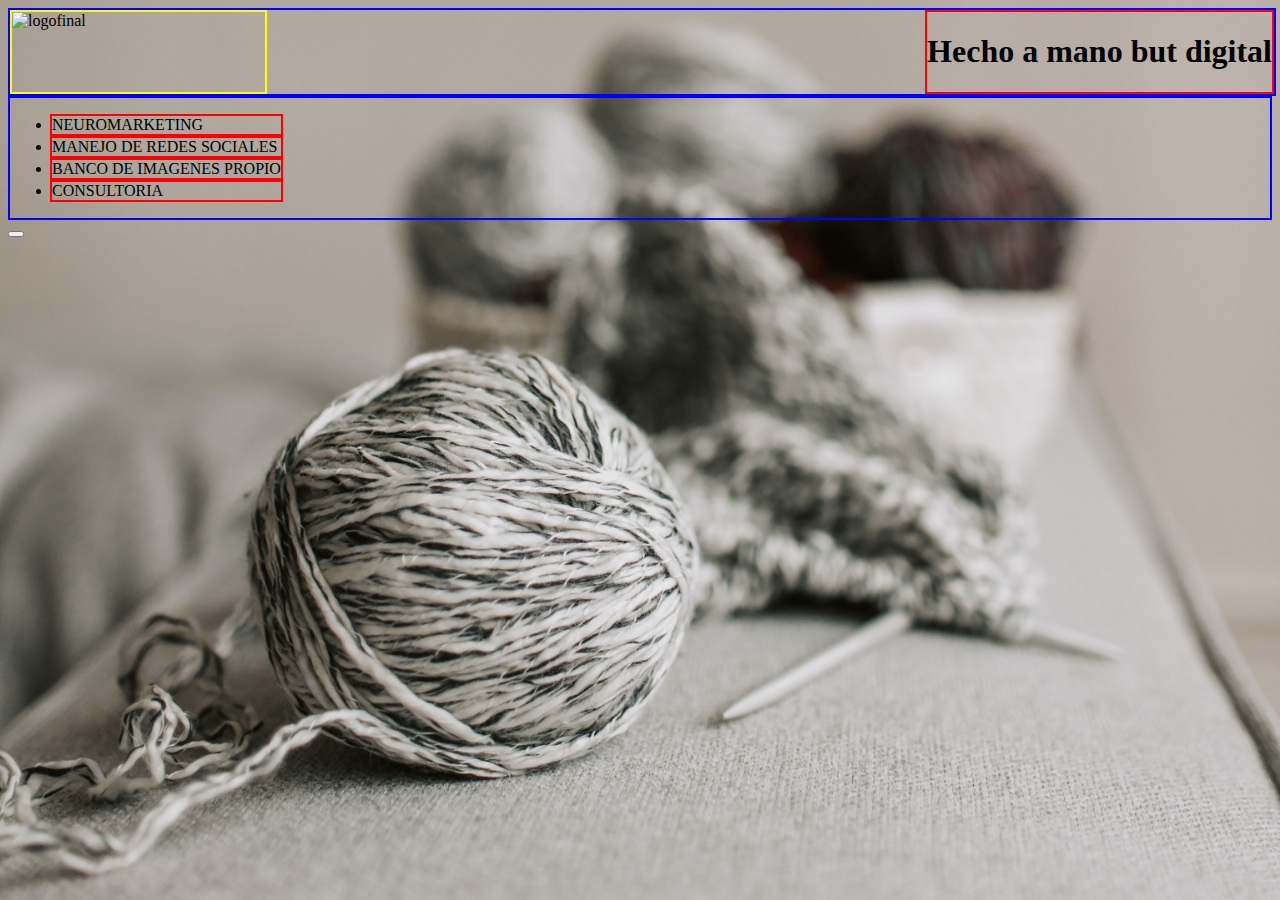
==== HTML5-CSS3/PROYECTOS/2023-02-03 Landing Page/index.html @ a809bc6f "Empiezo proyecto landing page" ====
<!doctype html>

<html>
	<head>
		<title>Landing Page</title>
		<meta charset="UTF-8">
		<meta name="viewport" content="initial-scale=1.0">
        <link rel="shortcut icon" type="image/x-icon" href="imagenes/FINAL.png"/>
        <link href="styles/style.css" rel="stylesheet">   
	</head>

	<body>
        <header>
            <div class="flex-container1">
                <div class="flex-imglogo">
                    <img src="imagenes/FINAL.png" alt="logofinal" width="100%">
                </div>
                <div class="flex-texth1">
                    <h1>Hecho a mano but digital</h1>
                </div>
            </div>
        </header>
        <section>
            <div class="flex-container2">
                <ul>
                    <div class="flex-text1">
                        <li>NEUROMARKETING</li>
                    </div>
                    <div class="flex-text2">
                        <li>MANEJO DE REDES SOCIALES</li>
                    </div>
                    <div class="flex-text3">
                        <li>BANCO DE IMAGENES PROPIO</li>
                    </div>
                    <div class="flex-text4">
                        <li>CONSULTORIA</li>
                    </div>
                </ul>
            </div>
        </section>
        <button>
        </button>


	</body>
</html>
---- HTML5-CSS3/PROYECTOS/2023-02-03 Landing Page/styles/style.css ----
body{
    background-image: url(../imagenes/fondo.jpg);
    background-repeat: no-repeat;
    background-size: cover;
    background-position: center;  
}
/*Contenedor del título*/
.flex-container1{
    display: flex;
    flex-direction: row;
    justify-content: space-between; 
    width: 100%;
    
            border: 2px solid blue
}
.flex-imglogo{
    width: 20%;
    
    
    
            border: 2px solid yellow
 
}
    
.flex-texth1{
    font-weight: 100px;
    
    
            border: 2px solid red
}
/*Contedor lista de beneficios*/
.flex-container2{
    display:flex;
    
    
            border: 2px solid blue
}
.flex-text1{
            border: 2px solid red
    
}
.flex-text2{
            border: 2px solid red
    
}
.flex-text3{
            border: 2px solid red
    
}
.flex-text4{
            border: 2px solid red
    
}
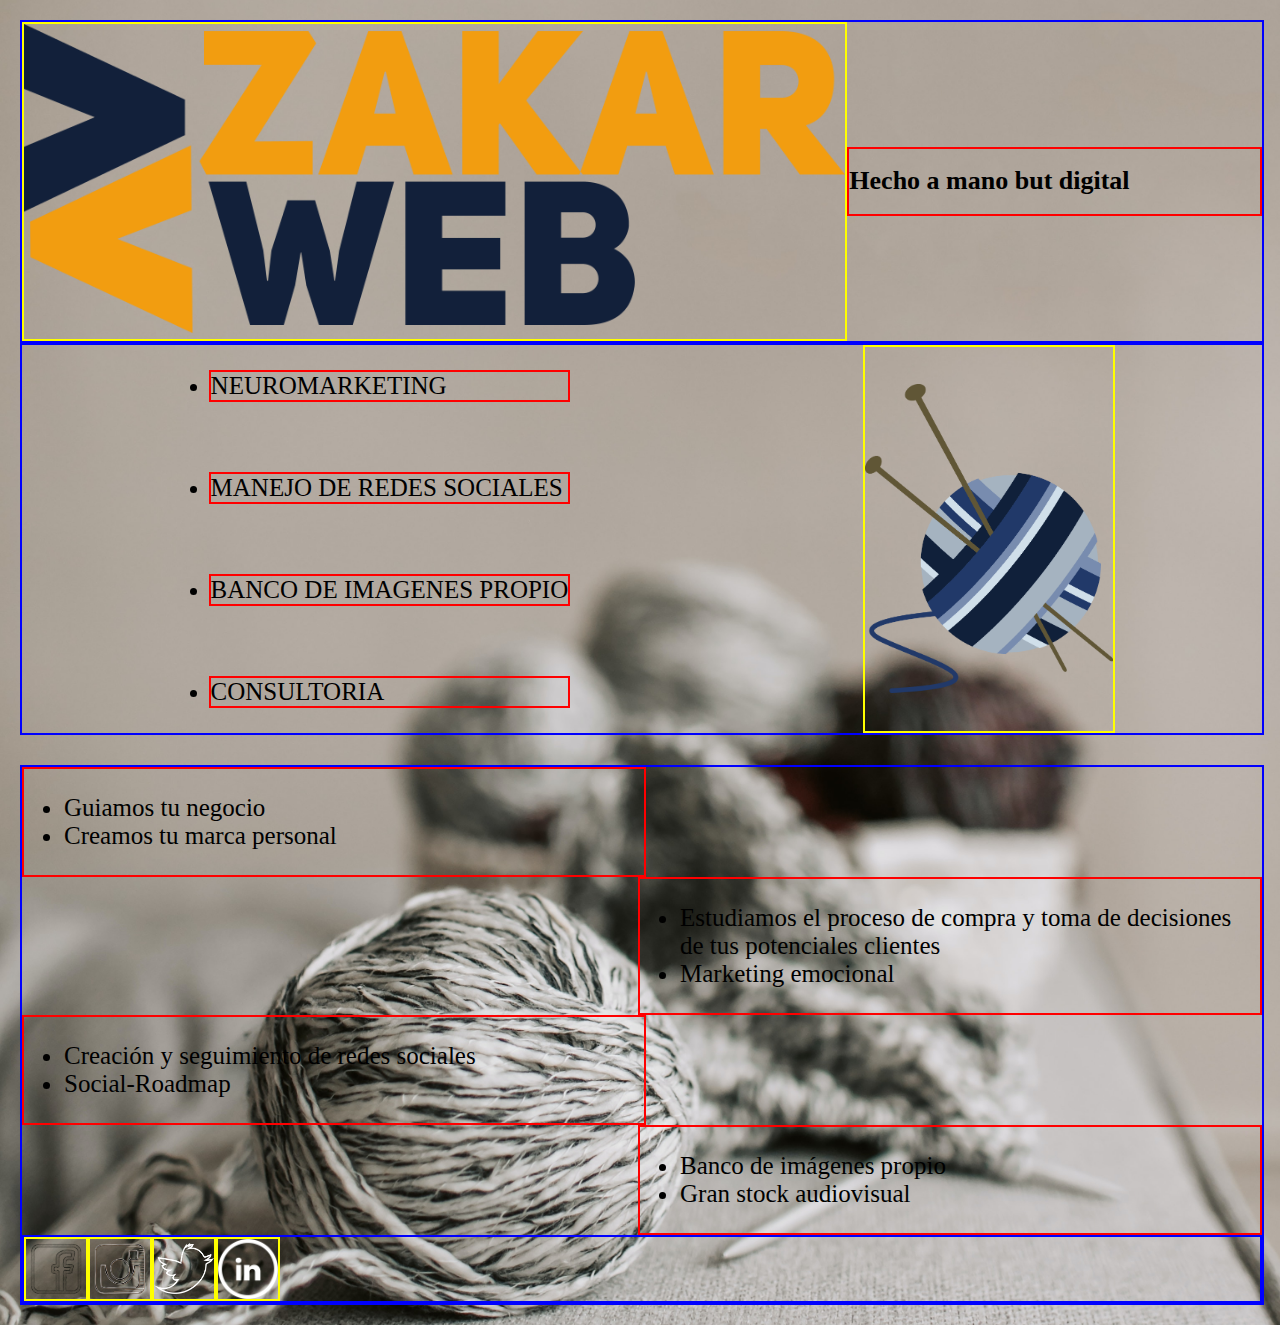
==== commit a0303790: "Acabamos maqueacion de la landing" ====
--- a/HTML5-CSS3/PROYECTOS/2023-02-03 Landing Page/index.html
+++ b/HTML5-CSS3/PROYECTOS/2023-02-03 Landing Page/index.html
@@ -5,22 +5,22 @@
 		<title>Landing Page</title>
 		<meta charset="UTF-8">
 		<meta name="viewport" content="initial-scale=1.0">
-        <link rel="shortcut icon" type="image/x-icon" href="imagenes/FINAL.png"/>
+        <link rel="shortcut icon" type="image/x-icon" href="imagenes/Logofinal.png"/>
         <link href="styles/style.css" rel="stylesheet">   
 	</head>
 
 	<body>
         <header>
             <div class="flex-container1">
-                <div class="flex-imglogo">
-                    <img src="imagenes/FINAL.png" alt="logofinal" width="100%">
+                <div class="flex-imglogo my imgsize">
+                    <img class="imglogo imgsize" src="imagenes/ZakarWebLogo.png" alt="logofinal" width="100%">
                 </div>
                 <div class="flex-texth1">
                     <h1>Hecho a mano but digital</h1>
                 </div>
             </div>
         </header>
-        <section>
+        <section id="menuprincipal">
             <div class="flex-container2">
                 <ul>
                     <div class="flex-text1">
@@ -36,10 +36,61 @@
                         <li>CONSULTORIA</li>
                     </div>
                 </ul>
+                    <div class="flex-button1 my">
+                        <a href="../2023-02-03%2520Landing%2520Page/formulario.html"/a>
+                            <img class="imglana imgsize" src="imagenes/botonlana.png"/>
+                        </a>
+                    </div>
             </div>
         </section>
-        <button>
-        </button>
+        
+        <section id="menusecundario">
+            <div class="flex-container3">
+                <div class="flex-1parte">
+                   <ul>
+                       <li>Guiamos tu negocio</li>
+                       <li>Creamos tu marca personal</li>
+                   </ul>
+                </div>
+                <div class="flex-2parte">
+                    <ul>
+                        <li>Estudiamos el proceso de compra y toma de decisiones de tus potenciales clientes</li>
+                        <li>Marketing emocional</li>
+                    </ul>
+                </div>
+                <div class="flex-3parte">
+                    <ul>
+                        <li>Creación y seguimiento de redes sociales</li>
+                        <li>Social-Roadmap</li>
+                    </ul>
+                </div>
+                <div class="flex-4parte">
+                    <ul>
+                        <li>Banco de imágenes propio</li>
+                        <li>Gran stock audiovisual</li>
+                    </ul>
+                </div>
+            <section id="menuredes">
+                <div class="flex-container4 mb" >
+                    <div class="imgfacebook my">
+                        <a href="https://www.google.com/search?q=facebook&rlz=1C1UEAD_esES1042ES1042&oq=fa&aqs=chrome.0.0i131i355i433i512j46i131i199i433i465i512j69i57j0i131i433i512j0i512j46i175i199i512j0i131i433i512j0i131i433j46i3j46i175i199i512.3095j0j7&sourceid=chrome&ie=UTF-8"><img src="imagenes/facebook%20logo.png" class="imgsize"></a>
+                    </div>
+                    <div class="imginsta my">
+                        <a href="https://www.instagram.com/"><img src ="imagenes/instalog.png" class="imgsize"/></a>
+                    </div>
+                    <div class="imgtwitter my">
+                        <a href="https://twitter.com/"><img src="imagenes/twitterlogo.png" class="imgsize"/></a>
+                    </div>
+                    <div class="imglinkeding my">
+                        <a href="https://es.linkedin.com/?trk=guest_homepage-basic_nav-header-logo"><img src="imagenes/linkedinglogo.png" class="imgsize"/></a>
+                    </div>
+                </div>
+            </section>
+                
+               
+                
+            </div>
+        </section>
 
 
 	</body>
--- a/HTML5-CSS3/PROYECTOS/2023-02-03 Landing Page/styles/style.css
+++ b/HTML5-CSS3/PROYECTOS/2023-02-03 Landing Page/styles/style.css
@@ -3,47 +3,60 @@
     background-repeat: no-repeat;
     background-size: cover;
     background-position: center;  
+    font-size: 25px;
+    margin: 10px;
+    padding: 10px;
 }
-/*Contenedor del título*/
+/*Contenedor del titulo principal-header*/
 .flex-container1{
     display: flex;
     flex-direction: row;
-    justify-content: space-between; 
+    justify-content: space-between;
+    align-items: center;
     width: 100%;
     
             border: 2px solid blue
 }
 .flex-imglogo{
     width: 20%;
-    
-    
-    
-            border: 2px solid yellow
- 
+    height: 20%;
+    justify-self: start;
 }
     
 .flex-texth1{
-    font-weight: 100px;
+    width: 50%;
+    font-size: 13px;
+    justify-self: flex-end;
+
     
     
             border: 2px solid red
 }
-/*Contedor lista de beneficios*/
+
+/*Contedor lista de beneficios/Menu principal*/
 .flex-container2{
     display:flex;
+    width: 100%;
+    margin-bottom: 30px;
+    justify-content: space-around;
+    background-position: center;
     
     
             border: 2px solid blue
 }
 .flex-text1{
+    margin-bottom: 70px;
+
             border: 2px solid red
     
 }
 .flex-text2{
+    margin-bottom: 70px;
             border: 2px solid red
     
 }
 .flex-text3{
+    margin-bottom: 70px;
             border: 2px solid red
     
 }
@@ -51,6 +64,86 @@
             border: 2px solid red
     
 }
+.flex-button1{
+    width: 20%;
+  
+}
+
+
+/*Contenedor descripción de beneficios/Menu secundario*/
+.flex-container3{
+    display:flex;
+    flex-direction: column;
+    width: 100%;
+
+    
+    
+    border: 2px solid blue
+}
+.flex-1parte{
+    width: 50%;
+    align-self: flex-start;
+    border: 2px solid red
+    
+}
+.flex-2parte{
+    width: 50%;
+    align-self: flex-end;
+    
+    border: 2px solid red
+    
+}
+.flex-3parte{
+    width: 50%;
+    align-self: flex-start;
+    border: 2px solid red
+}
+.flex-4parte{
+    width: 50%;
+    align-self: flex-end;
+    
+    border: 2px solid red
+    
+}
+/*Contenedor clases redes sociales*/
+.flex-container4{
+    display: flex;
+    
+}
+.imgfacebook{
+    width: 60px;
+    height: 60px;
+}
+.imginsta{
+    width: 60px;
+    height: 60px;
+}
+.imgtwitter{
+    width: 60px;
+    height: 60px;
+}
+.imglinkeding{
+    width: 60px;
+    height: 60px;
+}
+/*Clases para HTML*/
+.mr{
+    border: 2px solid red
+}
+.mb{
+     
+    border: 2px solid blue
+}
+.my{
+     border: 2px solid yellow
+}
+.imgsize{
+        
+    object-fit: contain;
+    object-position: center;
+    width: 100%;
+    height: 100%;
+}
 
 
 
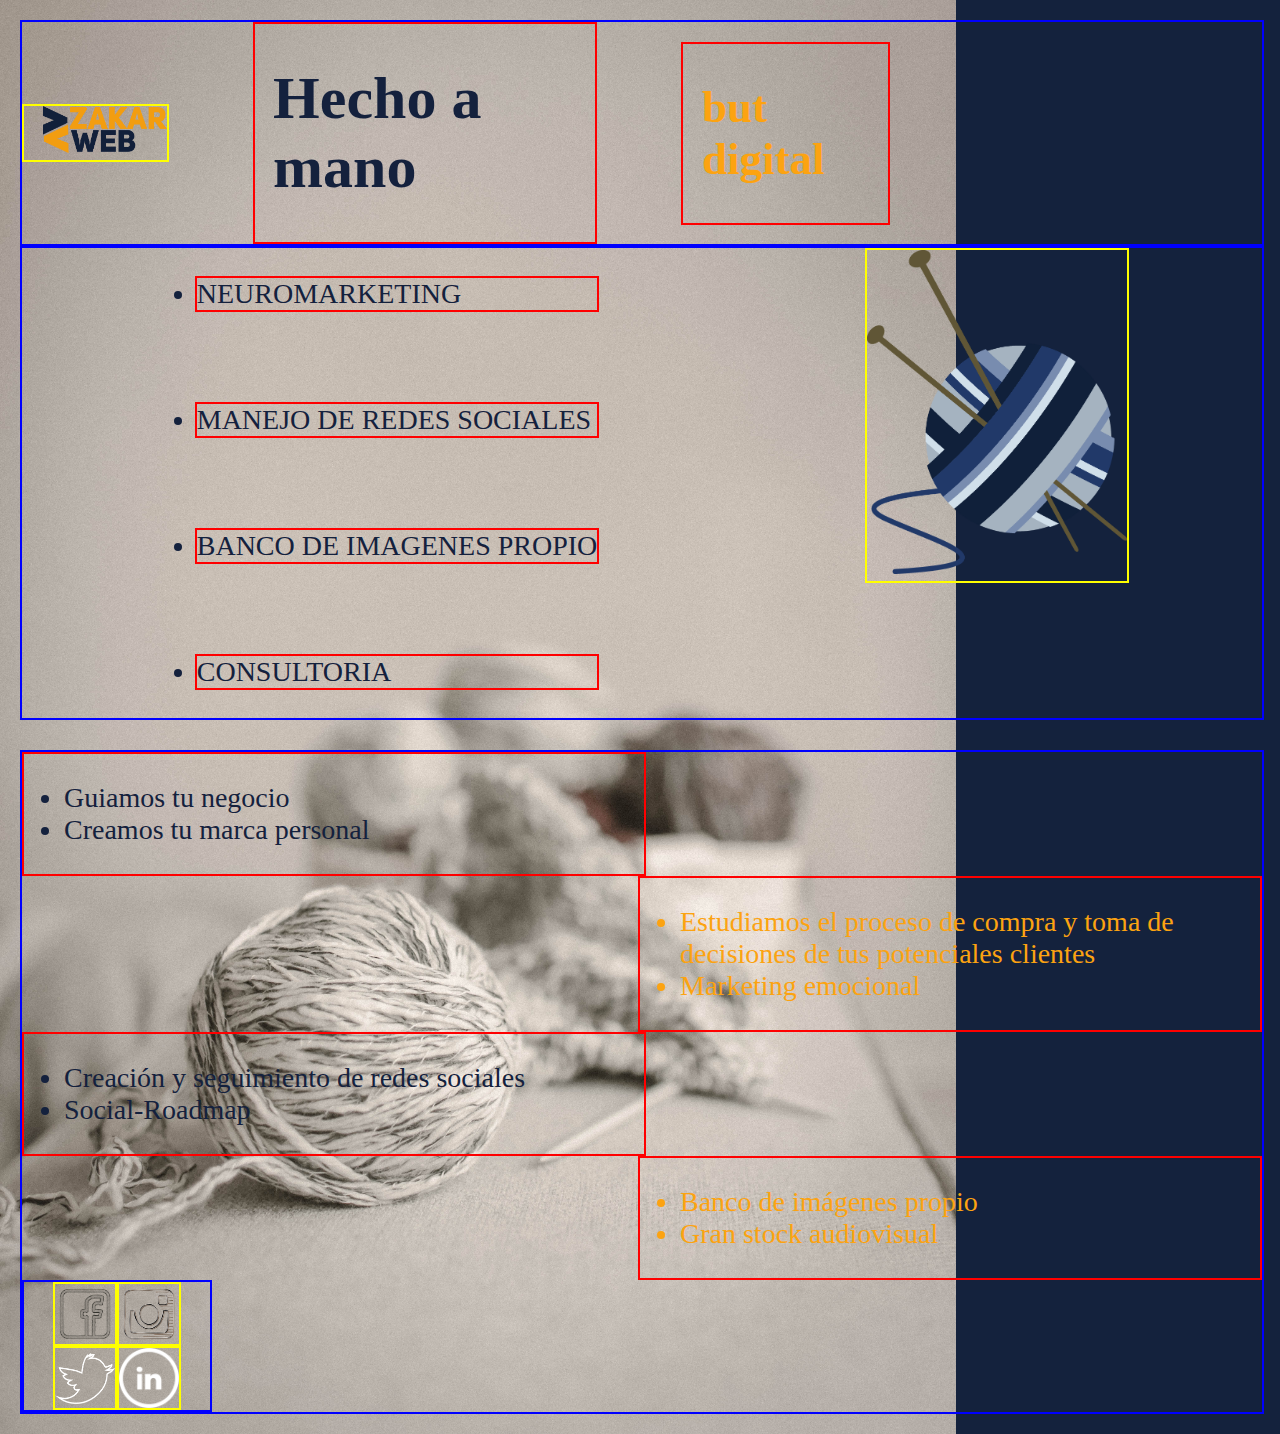
==== commit a1401e7f: "Camvios en casa 6 febrero" ====
--- a/HTML5-CSS3/PROYECTOS/2023-02-03 Landing Page/index.html
+++ b/HTML5-CSS3/PROYECTOS/2023-02-03 Landing Page/index.html
@@ -9,30 +9,34 @@
         <link href="styles/style.css" rel="stylesheet">   
 	</head>
 
-	<body>
+	<body> 
+    </div>
         <header>
             <div class="flex-container1">
-                <div class="flex-imglogo my imgsize">
+                <div class="flex-imglogo my">
                     <img class="imglogo imgsize" src="imagenes/ZakarWebLogo.png" alt="logofinal" width="100%">
                 </div>
-                <div class="flex-texth1">
-                    <h1>Hecho a mano but digital</h1>
+                <div class="flex-texth1 fontcolorblue">
+                    <h1>Hecho a mano</h1>
+                </div>
+                <div class="flex-texth11 fontcolororange">
+                    <h2>but digital</h2>
                 </div>
             </div>
         </header>
         <section id="menuprincipal">
             <div class="flex-container2">
                 <ul>
-                    <div class="flex-text1">
+                    <div class="flex-text1 fontcolorblue">
                         <li>NEUROMARKETING</li>
                     </div>
-                    <div class="flex-text2">
+                    <div class="flex-text2 fontcolorblue">
                         <li>MANEJO DE REDES SOCIALES</li>
                     </div>
-                    <div class="flex-text3">
+                    <div class="flex-text3 fontcolorblue">
                         <li>BANCO DE IMAGENES PROPIO</li>
                     </div>
-                    <div class="flex-text4">
+                    <div class="flex-text4 fontcolorblue">
                         <li>CONSULTORIA</li>
                     </div>
                 </ul>
@@ -46,25 +50,25 @@
         
         <section id="menusecundario">
             <div class="flex-container3">
-                <div class="flex-1parte">
+                <div class="flex-1parte fontcolorblue">
                    <ul>
                        <li>Guiamos tu negocio</li>
                        <li>Creamos tu marca personal</li>
                    </ul>
                 </div>
-                <div class="flex-2parte">
+                <div class="flex-2parte fontcolororange">
                     <ul>
                         <li>Estudiamos el proceso de compra y toma de decisiones de tus potenciales clientes</li>
                         <li>Marketing emocional</li>
                     </ul>
                 </div>
-                <div class="flex-3parte">
+                <div class="flex-3parte fontcolorblue">
                     <ul>
                         <li>Creación y seguimiento de redes sociales</li>
                         <li>Social-Roadmap</li>
                     </ul>
                 </div>
-                <div class="flex-4parte">
+                <div class="flex-4parte fontcolororange">
                     <ul>
                         <li>Banco de imágenes propio</li>
                         <li>Gran stock audiovisual</li>
--- a/HTML5-CSS3/PROYECTOS/2023-02-03 Landing Page/styles/style.css
+++ b/HTML5-CSS3/PROYECTOS/2023-02-03 Landing Page/styles/style.css
@@ -1,12 +1,16 @@
 body{
     background-image: url(../imagenes/fondo.jpg);
+    background-position: left left 50%;
+    background-attachment: scroll;
     background-repeat: no-repeat;
-    background-size: cover;
-    background-position: center;  
-    font-size: 25px;
+    background-size: contain;
+    background-color: #14223D;
+    
+    font-size: 28px;
     margin: 10px;
     padding: 10px;
 }
+
 /*Contenedor del titulo principal-header*/
 .flex-container1{
     display: flex;
@@ -18,20 +22,33 @@
             border: 2px solid blue
 }
 .flex-imglogo{
-    width: 20%;
-    height: 20%;
-    justify-self: start;
+    max-width: 10%;
+    max-height: 10%;
+    padding-left: 1.5%;
+    justify-self: center;
 }
     
-.flex-texth1{
-    width: 50%;
-    font-size: 13px;
-    justify-self: flex-end;
-
+.flex-texth1{   
+    width: 26%;
+    font-size: 30px;
+    padding-left: 1.5%;
+ 
     
     
             border: 2px solid red
 }
+.flex-texth11{
+    width: 15%;
+    font-size: 30px;
+    align-self: left;
+    justify-items: left;
+    padding-left: 1.5%;
+    margin-right: 30%;
+
+        
+            border: 2px solid red
+}
+
 
 /*Contedor lista de beneficios/Menu principal*/
 .flex-container2{
@@ -45,28 +62,29 @@
             border: 2px solid blue
 }
 .flex-text1{
-    margin-bottom: 70px;
+    margin-bottom: 90px;
 
             border: 2px solid red
     
 }
 .flex-text2{
-    margin-bottom: 70px;
+    margin-bottom: 90px;
             border: 2px solid red
     
 }
 .flex-text3{
-    margin-bottom: 70px;
+    margin-bottom: 90px;
             border: 2px solid red
     
 }
 .flex-text4{
+    
             border: 2px solid red
     
 }
 .flex-button1{
-    width: 20%;
-  
+    width: 21%;
+    height: 27%;
 }
 
 
@@ -107,9 +125,19 @@
 }
 /*Contenedor clases redes sociales*/
 .flex-container4{
+    width: 15%;
     display: flex;
+    flex-wrap: wrap;
+    align-items: center;
+    align-self: center;
+    justify-content: space-between;
+    justify-content: center;
+
+
+    
     
 }
+
 .imgfacebook{
     width: 60px;
     height: 60px;
@@ -144,6 +172,12 @@
     width: 100%;
     height: 100%;
 }
+.fontcolororange{
+    color:#fca311;
+}
+.fontcolorblue{
+    color:#14213D;
+}
 
 
 
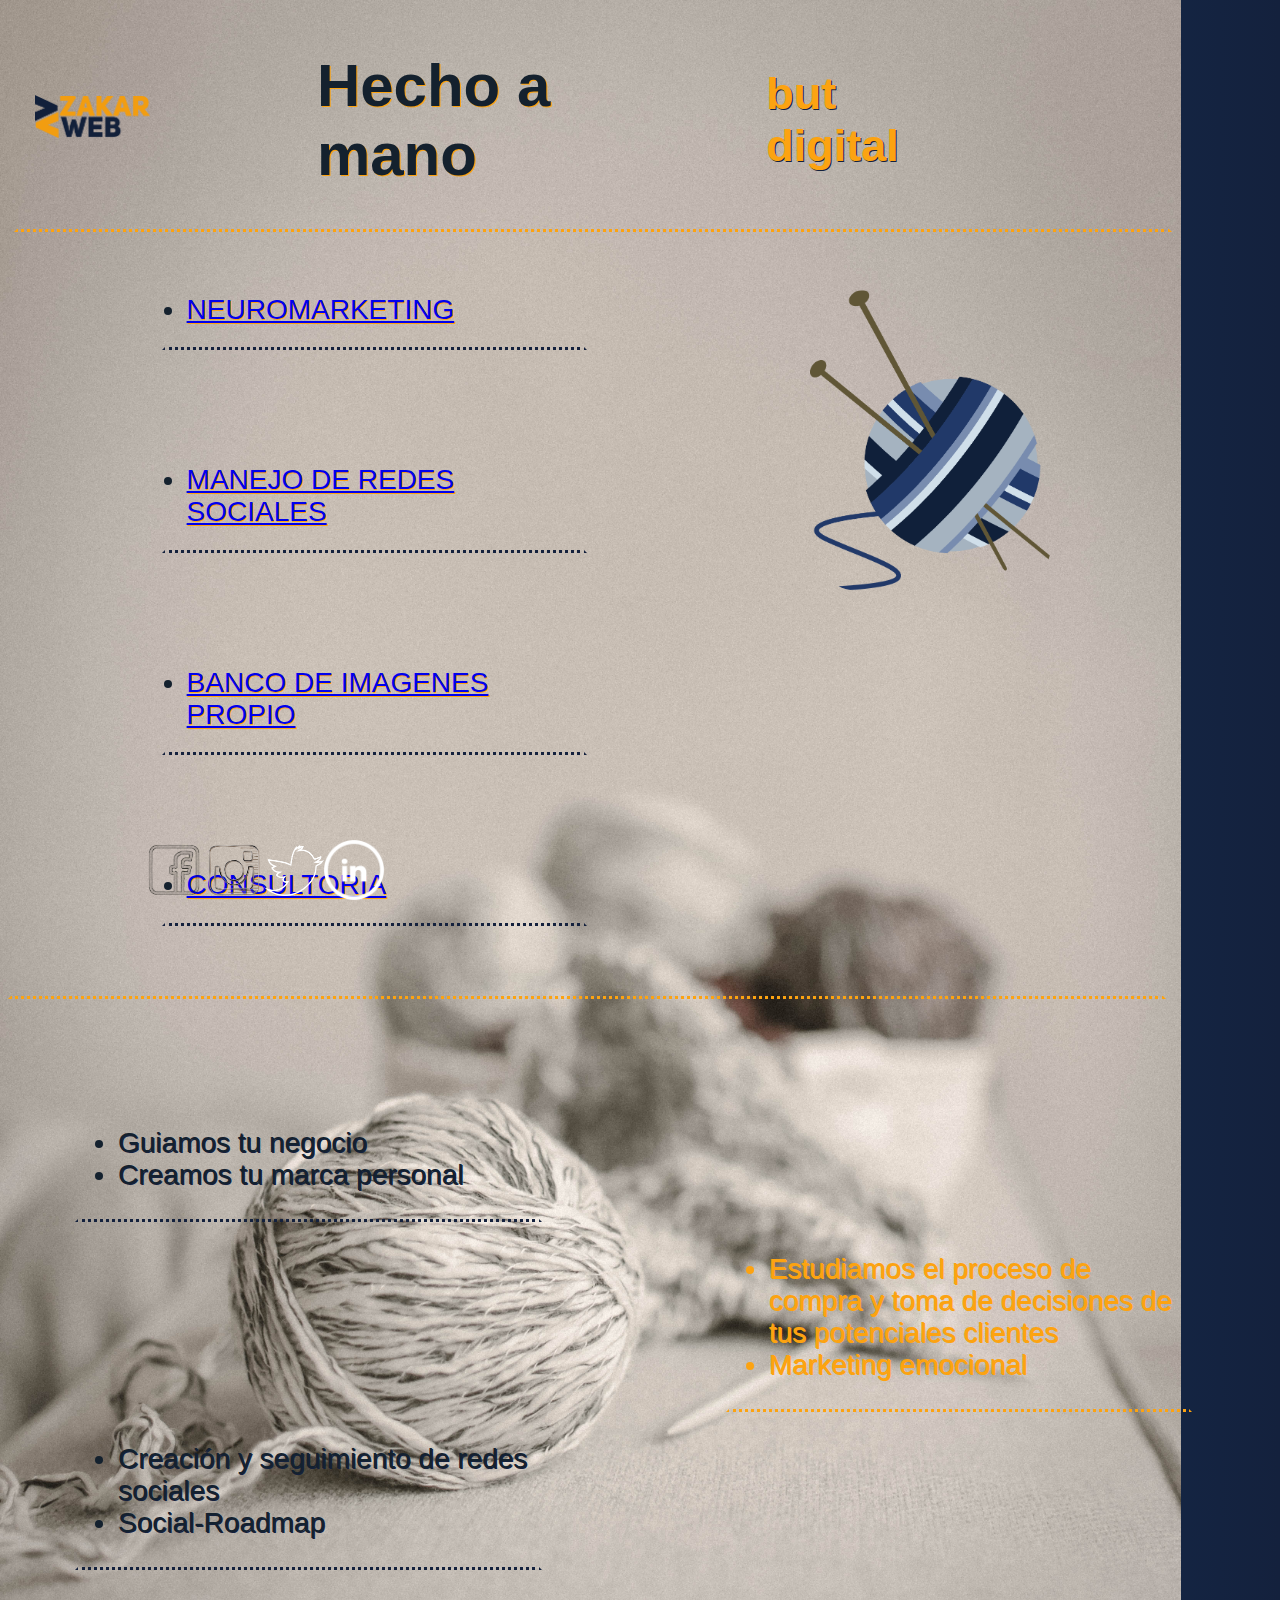
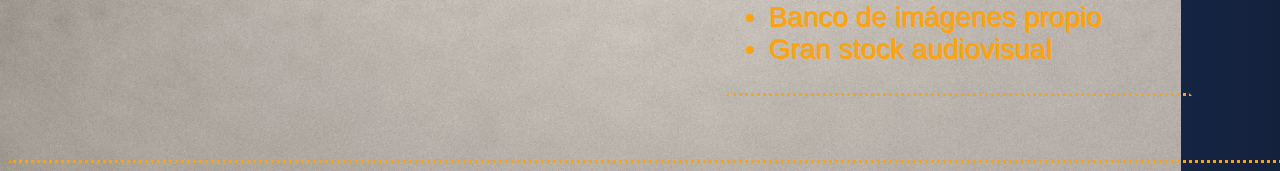
==== commit a520193e: "Cambio ejercicios" ====
--- a/HTML5-CSS3/PROYECTOS/2023-02-03 Landing Page/index.html
+++ b/HTML5-CSS3/PROYECTOS/2023-02-03 Landing Page/index.html
@@ -8,9 +8,7 @@
         <link rel="shortcut icon" type="image/x-icon" href="imagenes/Logofinal.png"/>
         <link href="styles/style.css" rel="stylesheet">   
 	</head>
-
-	<body> 
-    </div>
+	<body>
         <header>
             <div class="flex-container1">
                 <div class="flex-imglogo my">
@@ -28,53 +26,69 @@
             <div class="flex-container2">
                 <ul>
                     <div class="flex-text1 fontcolorblue">
-                        <li>NEUROMARKETING</li>
+                        <li><a href="#benef1" tittle="Ir a benef1">NEUROMARKETING</a></li>
                     </div>
                     <div class="flex-text2 fontcolorblue">
-                        <li>MANEJO DE REDES SOCIALES</li>
+                        <li><a href="#benef2" tittle="Ir a benef2">MANEJO DE REDES SOCIALES</a></li>
                     </div>
                     <div class="flex-text3 fontcolorblue">
-                        <li>BANCO DE IMAGENES PROPIO</li>
+                        <li><a href="#benef3" tittle="Ir a benef3">BANCO DE IMAGENES PROPIO</a></li>
                     </div>
                     <div class="flex-text4 fontcolorblue">
-                        <li>CONSULTORIA</li>
+                        <li><a href="#benef4" tittle="Ir a benef4">CONSULTORIA</a></li>
                     </div>
                 </ul>
                     <div class="flex-button1 my">
-                        <a href="../2023-02-03%2520Landing%2520Page/formulario.html"/a>
+                        <a class="botonmodal" onclick="window.modal1.showModal();">
                             <img class="imglana imgsize" src="imagenes/botonlana.png"/>
                         </a>
+                            <dialog id="modal1">
+                                <h3><strong>Formulario</strong></h3>
+                                <form>
+                                    <label for="fname">Nombre:</label><br>
+                                        <input type="text" id="fname" name="fname"><br>
+                                    <label for="Email">Email:</label><br>
+                                        <input type="text" id="Email" name="Email">
+                                        <input class="botonenviar" type="Submit" value="Submit">    
+                                </form>
+                        <button class="botoncierre">
+                            <a onclick="window.modal1.close();">Cerrar</a>
+                        </button>
+                            </dialog>
+     
                     </div>
             </div>
         </section>
-        
+
         <section id="menusecundario">
             <div class="flex-container3">
                 <div class="flex-1parte fontcolorblue">
                    <ul>
-                       <li>Guiamos tu negocio</li>
+                       <li id="benef1">Guiamos tu negocio</li>
                        <li>Creamos tu marca personal</li>
                    </ul>
                 </div>
                 <div class="flex-2parte fontcolororange">
                     <ul>
-                        <li>Estudiamos el proceso de compra y toma de decisiones de tus potenciales clientes</li>
+                        <li id="benef2">Estudiamos el proceso de compra y toma de decisiones de tus potenciales clientes</li>
                         <li>Marketing emocional</li>
                     </ul>
                 </div>
                 <div class="flex-3parte fontcolorblue">
                     <ul>
-                        <li>Creación y seguimiento de redes sociales</li>
+                        <li id="benef3">Creación y seguimiento de redes sociales</li>
                         <li>Social-Roadmap</li>
                     </ul>
                 </div>
                 <div class="flex-4parte fontcolororange">
                     <ul>
-                        <li>Banco de imágenes propio</li>
+                        <li id="benef4">Banco de imágenes propio</li>
                         <li>Gran stock audiovisual</li>
                     </ul>
                 </div>
-            <section id="menuredes">
+            </div>
+        </section>
+        <section id="menuredes">
                 <div class="flex-container4 mb" >
                     <div class="imgfacebook my">
                         <a href="https://www.google.com/search?q=facebook&rlz=1C1UEAD_esES1042ES1042&oq=fa&aqs=chrome.0.0i131i355i433i512j46i131i199i433i465i512j69i57j0i131i433i512j0i512j46i175i199i512j0i131i433i512j0i131i433j46i3j46i175i199i512.3095j0j7&sourceid=chrome&ie=UTF-8"><img src="imagenes/facebook%20logo.png" class="imgsize"></a>
@@ -90,12 +104,5 @@
                     </div>
                 </div>
             </section>
-                
-               
-                
-            </div>
-        </section>
-
-
 	</body>
 </html>--- a/HTML5-CSS3/PROYECTOS/2023-02-03 Landing Page/styles/style.css
+++ b/HTML5-CSS3/PROYECTOS/2023-02-03 Landing Page/styles/style.css
@@ -1,25 +1,27 @@
 body{
-    background-image: url(../imagenes/fondo.jpg);
-    background-position: left left 50%;
+    width: 100vw;
+    background-image: url(../imagenes/fondo.jpg), linear-gradient(to right, rgba(20, 75, 125, 1), rgba(255, 255, 255, 0));
     background-attachment: scroll;
     background-repeat: no-repeat;
     background-size: contain;
-    background-color: #14223D;
-    
-    font-size: 28px;
-    margin: 10px;
-    padding: 10px;
-}
-
-/*Contenedor del titulo principal-header*/
-.flex-container1{
+    background-color: #14213D;
+    overflow-x: hidden;
+    font-size: 28px;  
+    font-family: Verdana, Geneva, Tahoma, sans-serif;
+}
+/*Contenedor del título principal-header*/
+.flex-container1 {
     display: flex;
     flex-direction: row;
     justify-content: space-between;
     align-items: center;
-    width: 100%;
-    
-            border: 2px solid blue
+    width: 90%;
+    border-style: dotted;
+    border-bottom-color: #fca311;
+    border-left-color: transparent;
+    border-right-color: transparent;
+    border-top-color: transparent;
+    margin: 0.5%;   
 }
 .flex-imglogo{
     max-width: 10%;
@@ -32,24 +34,15 @@
     width: 26%;
     font-size: 30px;
     padding-left: 1.5%;
- 
-    
-    
-            border: 2px solid red
+    text-shadow: 1px 1px #fca311;
 }
 .flex-texth11{
     width: 15%;
     font-size: 30px;
-    align-self: left;
     justify-items: left;
-    padding-left: 1.5%;
-    margin-right: 30%;
-
-        
-            border: 2px solid red
-}
-
-
+    margin-right: 20%;
+    text-shadow: 1px 1px #14213D;
+}
 /*Contedor lista de beneficios/Menu principal*/
 .flex-container2{
     display:flex;
@@ -57,114 +50,196 @@
     margin-bottom: 30px;
     justify-content: space-around;
     background-position: center;
-    
-    
-            border: 2px solid blue
+    color: #14213D;
+    border-style: dotted;
+    border-bottom-color: #fca311;
+    border-left-color: transparent;
+    border-right-color: transparent;
+    border-top-color: transparent;
+    width: 90%;
+    text-shadow: 1px 1px #fca311;   
 }
 .flex-text1{
     margin-bottom: 90px;
-
-            border: 2px solid red
-    
+    padding: 5%;  
+    border-style: dotted;
+    border-bottom-color: #14213D;
+    border-left-color: transparent;
+    border-right-color: transparent;
+    border-top-color: transparent;
+}
+.flex-text1:hover{
+    transform: scale(1.1);
+    transition: 0.3s;
 }
 .flex-text2{
     margin-bottom: 90px;
-            border: 2px solid red
-    
+    padding: 5%;  
+    border-style: dotted;
+    border-bottom-color:#14213D;
+    border-left-color: transparent;
+    border-right-color: transparent;
+    border-top-color: transparent;
+}
+.flex-text2:hover{
+    transform: scale(1.1);
+    transition: 0.3s;
 }
 .flex-text3{
     margin-bottom: 90px;
-            border: 2px solid red
+    padding: 5%;
+    border-style: dotted;
+    border-bottom-color:#14213D;
+    border-left-color: transparent;
+    border-right-color: transparent;
+    border-top-color: transparent;
+}
+.flex-text3:hover{
+    transform: scale(1.1);
+    transition: 0.3s;
+}
+.flex-text4{  
+    padding: 5%;
+    border-style: dotted;
+    border-bottom-color:#14213D;
+    border-left-color: transparent;
+    border-right-color: transparent;
+    border-top-color: transparent; 
+    margin-bottom: 10%;
     
 }
-.flex-text4{
-    
-            border: 2px solid red
-    
+.flex-text4:hover{
+    transform: scale(1.1);
+    transition: 0.3s;
 }
 .flex-button1{
     width: 21%;
     height: 27%;
-}
-
-
+    perspective: 900px;
+}
+.imglana {
+    padding-top: 20%;
+    width: 100%;
+    height: 100%;
+    overflow: hidde;
+    border-radius: 50px;
+    z-index: 100%;
+    position: relative;
+    
+}
+/*Movimiento de la imagen*/
+.imglana:hover{
+    transform: rotate3d(1, 5, 1, 70deg);
+    transition-delay: 0.5s;
+    transition-property: background-color, font-size, transform, color;
+    transition-timing-function: ease-in-out;
+    transition-duration: 2s;
+    overflow-x: hidden;
+}
 /*Contenedor descripción de beneficios/Menu secundario*/
 .flex-container3{
     display:flex;
     flex-direction: column;
-    width: 100%;
-
+    width: 90%;
+    padding: 5%;  
+    border-style: dotted;
+    border-bottom-color: #fca311;
+    border-left-color: transparent;
+    border-right-color: transparent;
+    border-top-color: transparent;
+}
+.flex-1parte{
+    width: 40%;
+    align-self: flex-start;
+
+    border-style: dotted;
+    border-bottom-color: #14213D;
+    border-left-color: transparent;
+    border-right-color: transparent;
+    border-top-color: transparent; 
+    text-shadow: 1px 1px #14213D;
+}
+.flex-2parte{
+    width: 40%;
+    align-self: flex-end;
+    margin-right: 3%;  
+    border-style: dotted;
+    border-bottom-color: #fca311;
+    border-left-color: transparent;
+    border-right-color: transparent;
+    border-top-color: transparent;  
+    text-shadow: 1px 1px #fca311; 
+}
+.flex-3parte{
+    width: 40%;
+    align-self: flex-start;
+    border-style: dotted;
+    border-bottom-color: #14213D;
+    border-left-color: transparent;
+    border-right-color: transparent;
+    border-top-color: transparent; 
+    text-shadow: 1px 1px #14213D; 
     
-    
-    border: 2px solid blue
-}
-.flex-1parte{
-    width: 50%;
-    align-self: flex-start;
-    border: 2px solid red
-    
-}
-.flex-2parte{
-    width: 50%;
+
+}
+.flex-4parte{
+    width: 40%;
     align-self: flex-end;
-    
-    border: 2px solid red
-    
-}
-.flex-3parte{
-    width: 50%;
-    align-self: flex-start;
-    border: 2px solid red
-}
-.flex-4parte{
-    width: 50%;
-    align-self: flex-end;
-    
-    border: 2px solid red
-    
+    margin-right: 3%;
+    border-style: dotted;
+    border-bottom-color: #fca311;
+    border-left-color: transparent;
+    border-right-color: transparent;
+    border-top-color: transparent;   
+    text-shadow: 1px 1px #fca311;
 }
 /*Contenedor clases redes sociales*/
 .flex-container4{
-    width: 15%;
+    width: 40%;
     display: flex;
     flex-wrap: wrap;
     align-items: center;
     align-self: center;
     justify-content: space-between;
     justify-content: center;
-
-
-    
-    
-}
-
+	left: 10; 
+	bottom: 0; 
+	position: fixed;   
+}
 .imgfacebook{
     width: 60px;
     height: 60px;
+}   
+.imgfacebook:hover{
+    transform: scale(1.4);
+    transition: 0.3s;
 }
 .imginsta{
     width: 60px;
     height: 60px;
 }
+.imginsta:hover{
+    transform: scale(1.4);
+    transition: 0.3s;
+}
 .imgtwitter{
     width: 60px;
     height: 60px;
 }
+.imgtwitter:hover{
+    transform: scale(1.4);
+    transition: 0.3s;
+}
 .imglinkeding{
     width: 60px;
     height: 60px;
 }
+.imglinkeding:hover{
+    transform: scale(1.4);
+    transition: 0.3s;
+}
 /*Clases para HTML*/
-.mr{
-    border: 2px solid red
-}
-.mb{
-     
-    border: 2px solid blue
-}
-.my{
-     border: 2px solid yellow
-}
+
 .imgsize{
         
     object-fit: contain;
@@ -176,8 +251,48 @@
     color:#fca311;
 }
 .fontcolorblue{
+    color:#14212E;
+}
+/*Cualidades de la ventana modal*/
+dialog::backdrop {
+  background: #14213D;
+  opacity: 60%;
+}
+.botonmodal{
+    opacity: 100%;
+    text-shadow: 1px 1px #14213D; 
+}
+#modal1{
+    background: #fca311;
     color:#14213D;
-}
+    opacity: 80%;
+    width: 20%;
+    border-radius: 20%;
+    justify-content: center;
+    align-items: center;
+    text-shadow: 1px 1px #14213D; 
+}
+.botoncierre{
+    background: #14213D;
+    color: #fca311;
+    width: 30%;
+
+}
+.botoncierre:hover{
+    transform: scale(1.4);
+    transition: 0.3s;
+}
+.botonenviar{
+    background: #14213D;
+    color: #fca311;
+    width: 30%;
+
+}
+.botonenviar:hover{
+    transform: scale(1.4);
+    transition: 0.3s;
+}
+
 
 
 
